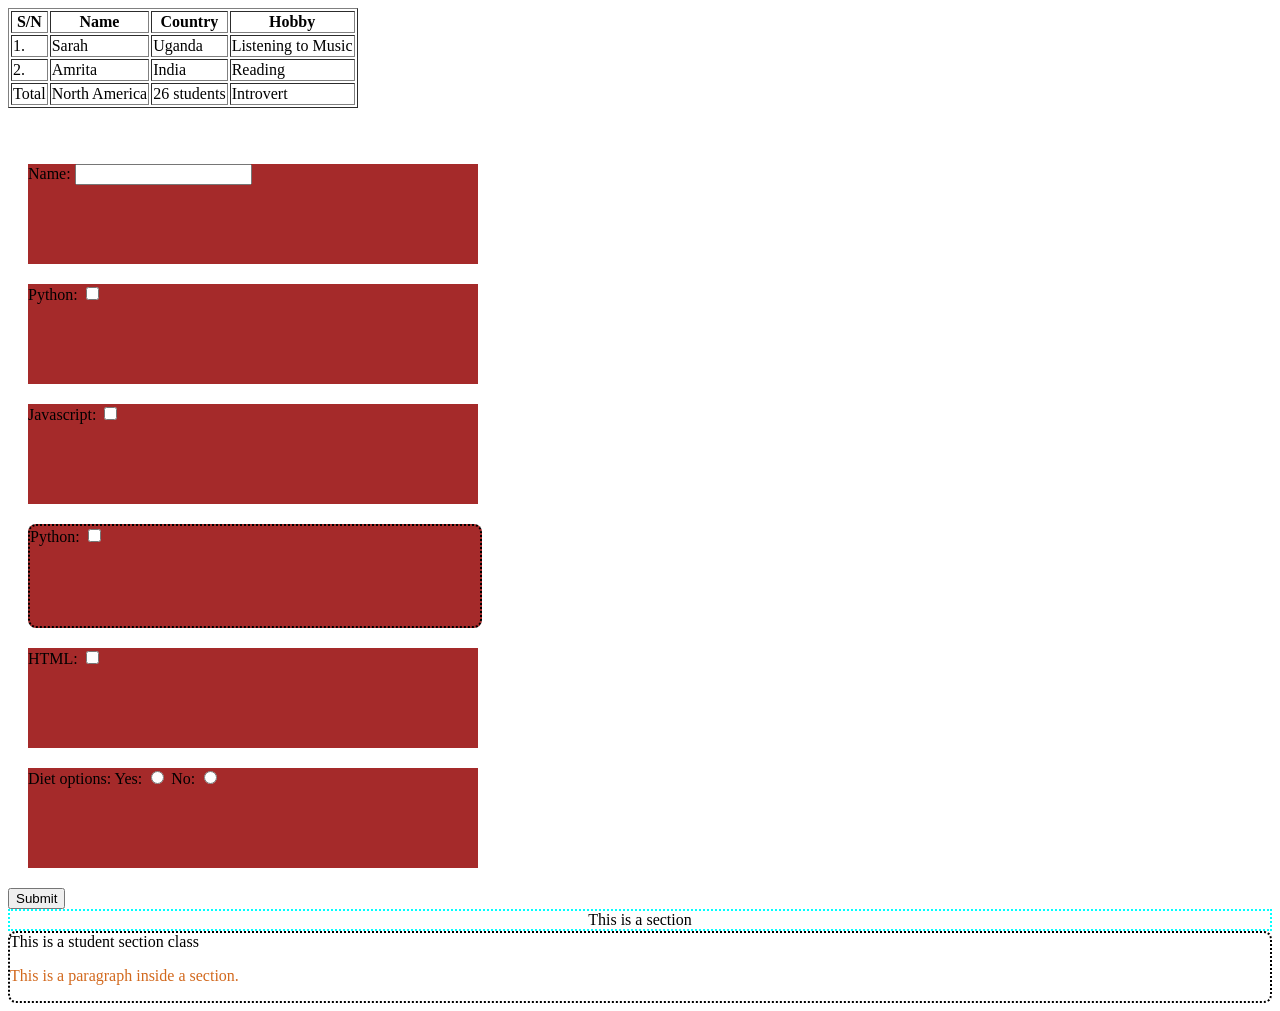
==== index.html @ 8631b783 "practice files for HTML & CSS." ====
<!DOCTYPE html>
<html>
    <head> <!-- instructions for web browser -->
        <meta name="viewport" content="width=device-width"> <!-- To ensure responsiveness, mobile-friendly -->
        <meta name="author" content="Femi"> <!-- To give name of author of document -->
        <meta name="description" content="WIT HTML/CSS practice">
        <meta charset="UTF-8">
        <title>First HTML practice code</title>
        <link href="./style.css" rel="stylesheet"> <!-- link from CSS file -->
    </head>
    <body> <!-- content for webpage -->

        <!-- Div (essentially containers)-->
        <!-- <div style="background-color: blue;">
            hello one
        </div>
        <div style="background-color: green;">
            hello two
        </div> -->

        <!-- Span -->
        <!-- <span style="background-color: blueviolet;">Span one</span>
        <span style="background-color: greenyellow;">Span two</span>
        <p>My name is <span style="color: brown;">Amrita</span></p> -->

        <!-- Header -->
        <!-- <header>
            This is a header tag
        </header> -->

        <!-- Text styles -->
        <!-- <h1>This is a H1</h1>
        <h2>This is a H2</h2>
        <h3>This is a H3</h3>
        <h4>This is a H4</h4>
        <h5>This is a H5</h5>
        <h6>This is a H6</h6>
        <p>This is a paragraph</p> -->

        <!-- List -->
        <!-- Unordered list -->
        <!-- <p>List of students</p>
        <ul>
            <li>Faranak</li>
            <li>Amrita</li>
            <li>Ellie</li>
            <li>Cindy</li>
            <li>Hyejin</li>
        </ul> -->
        <!-- Ordered List -->
        <!-- <p>List of courses</p>
        <ol type="a">
            <li>Scratch</li>
            <li>Python</li>
            <li>HTML</li>
            <li>CSS</li>
        </ol> -->

        <!-- Anchor tag -->
         <!-- <a href="https://www.linkedin.com/feed/" target="_blank">LinkedIn Profile</a> href - attribute -->

        <!-- Table -->
         <table border="1">
            <thead> 
                <tr>
                    <th>S/N</th>  <!-- Heading - <th> -->
                    <th>Name</th>
                    <th>Country</th>
                    <th>Hobby</th>
                </tr>
            </thead>
            <tbody>
                <tr>
                    <td>1.</td>  <!-- Data - <td> -->
                    <td>Sarah</td>
                    <td>Uganda</td>
                    <td>Listening to Music</td>
                </tr>
                <tr>
                    <td>2.</td>
                    <td>Amrita</td>
                    <td>India</td>
                    <td>Reading</td>
                </tr>
            </tbody>
            <tfoot>
                <tr>
                    <td>Total</td>
                    <td>North America</td>
                    <td>26 students</td>
                    <td>Introvert</td>
                </tr>
            </tfoot>
         </table>
         <br>
         <br>
         <!-- Forms -->
          <form action="/login", method="POST"> <!-- when getting data -> method: GET; when submitting/sending data -> method: POST -->
            <div>
                <label for="name">Name:</label>
                <input type="text" id="name">
            </div>
            <div>
                <label>Python:</label>
                <input type="checkbox">
            </div>
            <div>
                <label>Javascript:</label>
                <input type="checkbox">
            </div>
            <div class="studentSection">
                <label>Python:</label>
                <input type="checkbox">
            </div>
             <div>
                <label>HTML:</label>
                <input type="checkbox">
            </div>
             <div>
                <label>Diet options:</label>
                <label for="yes">Yes:</label>
                <input type="radio" id="yes" name="diet-options">
                <label for="no">No:</label>
                <input type="radio" id="no" name="diet-options">
            </div>
            <!-- <button>Submit</button> -->
            <input type="submit" value="Submit">
          </form>

          <section id="firstSection">
            This is a section
          </section>
          <section class="studentSection">
            This is a student section class
            <p> This is a paragraph inside a section.</p>
          </section>
    </body>
</html>
---- style.css ----
div{
    /* properties: value */
    background-color: brown;
    width:450px;
    height:100px;
    margin:20px;
}


#firstSection{
    text-align: center;
    border: 1px solid blue;
}

.studentSection{
    border: 2px dotted black;
    border-radius: 8px;
}

section p{
    color:chocolate
}

section#firstSection{
    border: 2px dotted cyan;
}
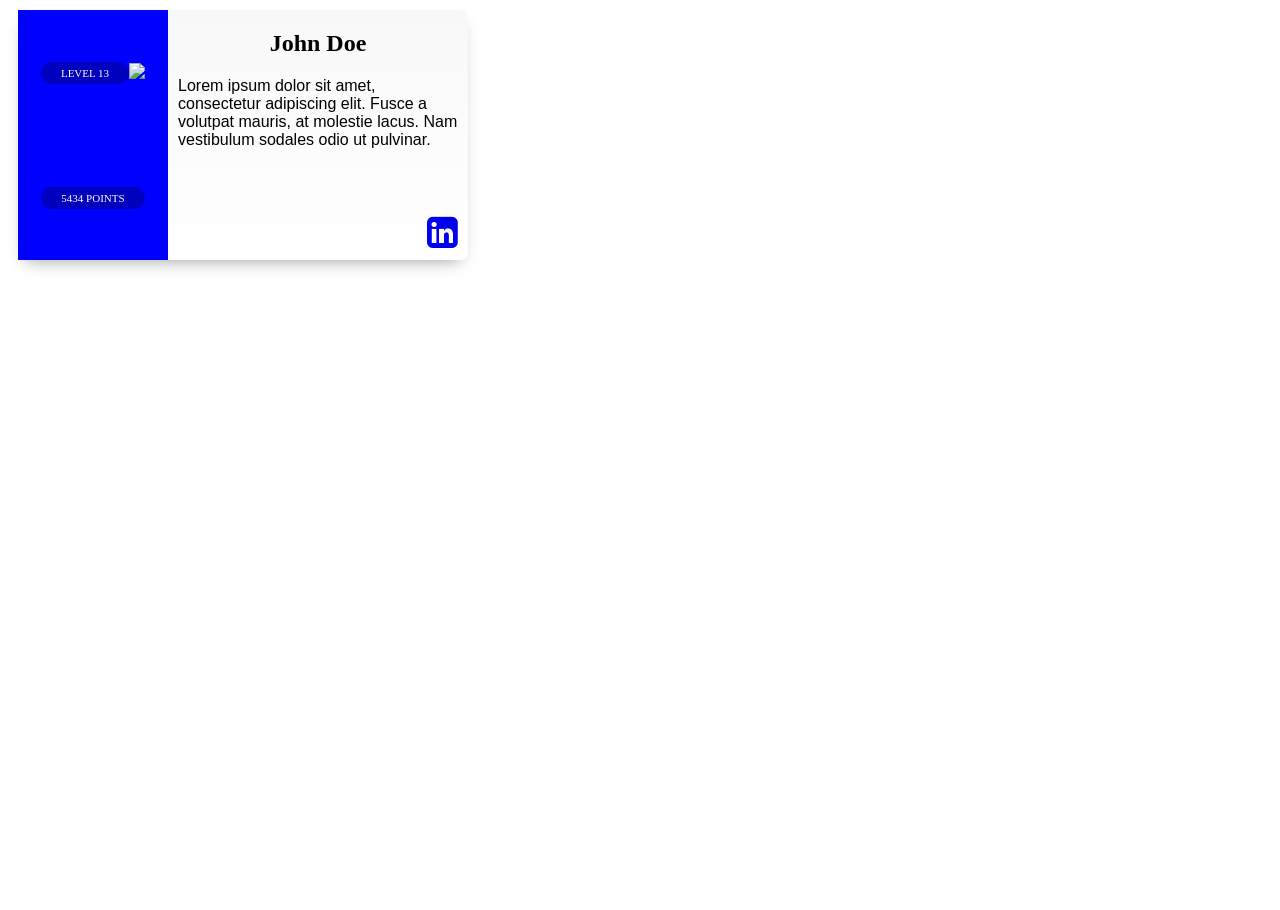
==== commit fc2d386f: "classwork for WIT cards" ====
--- a/index.html
+++ b/index.html
@@ -1,138 +1,43 @@
 <!DOCTYPE html>
 <html>
-    <head> <!-- instructions for web browser -->
-        <meta name="viewport" content="width=device-width"> <!-- To ensure responsiveness, mobile-friendly -->
-        <meta name="author" content="Femi"> <!-- To give name of author of document -->
-        <meta name="description" content="WIT HTML/CSS practice">
+    <head>
         <meta charset="UTF-8">
-        <title>First HTML practice code</title>
-        <link href="./style.css" rel="stylesheet"> <!-- link from CSS file -->
+        <meta name="viewport" content="width=device-width">
+        <link href="./style.css" rel="stylesheet">
+        <link href="https://cdnjs.cloudflare.com/ajax/libs/font-awesome/4.7.0/css/font-awesome.min.css" rel="stylesheet">
+        <title>WIT Cards</title>
     </head>
-    <body> <!-- content for webpage -->
-
-        <!-- Div (essentially containers)-->
-        <!-- <div style="background-color: blue;">
-            hello one
-        </div>
-        <div style="background-color: green;">
-            hello two
-        </div> -->
-
-        <!-- Span -->
-        <!-- <span style="background-color: blueviolet;">Span one</span>
-        <span style="background-color: greenyellow;">Span two</span>
-        <p>My name is <span style="color: brown;">Amrita</span></p> -->
-
-        <!-- Header -->
-        <!-- <header>
-            This is a header tag
-        </header> -->
-
-        <!-- Text styles -->
-        <!-- <h1>This is a H1</h1>
-        <h2>This is a H2</h2>
-        <h3>This is a H3</h3>
-        <h4>This is a H4</h4>
-        <h5>This is a H5</h5>
-        <h6>This is a H6</h6>
-        <p>This is a paragraph</p> -->
-
-        <!-- List -->
-        <!-- Unordered list -->
-        <!-- <p>List of students</p>
-        <ul>
-            <li>Faranak</li>
-            <li>Amrita</li>
-            <li>Ellie</li>
-            <li>Cindy</li>
-            <li>Hyejin</li>
-        </ul> -->
-        <!-- Ordered List -->
-        <!-- <p>List of courses</p>
-        <ol type="a">
-            <li>Scratch</li>
-            <li>Python</li>
-            <li>HTML</li>
-            <li>CSS</li>
-        </ol> -->
-
-        <!-- Anchor tag -->
-         <!-- <a href="https://www.linkedin.com/feed/" target="_blank">LinkedIn Profile</a> href - attribute -->
-
-        <!-- Table -->
-         <table border="1">
-            <thead> 
-                <tr>
-                    <th>S/N</th>  <!-- Heading - <th> -->
-                    <th>Name</th>
-                    <th>Country</th>
-                    <th>Hobby</th>
-                </tr>
-            </thead>
-            <tbody>
-                <tr>
-                    <td>1.</td>  <!-- Data - <td> -->
-                    <td>Sarah</td>
-                    <td>Uganda</td>
-                    <td>Listening to Music</td>
-                </tr>
-                <tr>
-                    <td>2.</td>
-                    <td>Amrita</td>
-                    <td>India</td>
-                    <td>Reading</td>
-                </tr>
-            </tbody>
-            <tfoot>
-                <tr>
-                    <td>Total</td>
-                    <td>North America</td>
-                    <td>26 students</td>
-                    <td>Introvert</td>
-                </tr>
-            </tfoot>
-         </table>
-         <br>
-         <br>
-         <!-- Forms -->
-          <form action="/login", method="POST"> <!-- when getting data -> method: GET; when submitting/sending data -> method: POST -->
-            <div>
-                <label for="name">Name:</label>
-                <input type="text" id="name">
+    <body>
+        <!-- Container for the cards -->
+         <section class="container">
+            <div class="card">
+                <div class="left-info">
+                    <div> <!-- all these would work without div as well, but for styling purpose(chaining) we add div-->
+                        <p id="user-level">Level 13</p>
+                    </div>
+                    <div>
+                        <img src="https://cdn-icons-png.flaticon.com/512/147/147144.png"> <!-- To access this img, either div img / .card .left-info img-->
+                    </div>
+                    <div>
+                        <p id="user-points">5434 points</p>
+                    </div>
+                </div>
+                <div class="right-info">
+                    <header> <!-- Simply h1 will also work without header, but for semantics, we use <header>-->
+                        <h1>John Doe</h1>
+                    </header>
+                    <div>
+                        <p id="user-description">
+                            Lorem ipsum dolor sit amet, consectetur adipiscing elit. Fusce a volutpat mauris, at molestie lacus. Nam vestibulum sodales odio ut pulvinar.
+                        </p>
+                    </div>
+                    <div class="linkedin">
+                        <a href="https://www.linkedin.com/feed/">
+                            <i class="fa fa-linkedin-square"></i>
+                        </a>
+                    </div>
+                </div>
             </div>
-            <div>
-                <label>Python:</label>
-                <input type="checkbox">
-            </div>
-            <div>
-                <label>Javascript:</label>
-                <input type="checkbox">
-            </div>
-            <div class="studentSection">
-                <label>Python:</label>
-                <input type="checkbox">
-            </div>
-             <div>
-                <label>HTML:</label>
-                <input type="checkbox">
-            </div>
-             <div>
-                <label>Diet options:</label>
-                <label for="yes">Yes:</label>
-                <input type="radio" id="yes" name="diet-options">
-                <label for="no">No:</label>
-                <input type="radio" id="no" name="diet-options">
-            </div>
-            <!-- <button>Submit</button> -->
-            <input type="submit" value="Submit">
-          </form>
-
-          <section id="firstSection">
-            This is a section
-          </section>
-          <section class="studentSection">
-            This is a student section class
-            <p> This is a paragraph inside a section.</p>
-          </section>
+         </section>
     </body>
 </html>
--- a/style.css
+++ b/style.css
@@ -1,26 +1,70 @@
-div{
-    /* properties: value */
-    background-color: brown;
-    width:450px;
-    height:100px;
-    margin:20px;
+html, body{
+    height: 100%;
+    width: 100%;
 }
 
-
-#firstSection{
-    text-align: center;
-    border: 1px solid blue;
+.card{
+    width:450px;
+    height:250px;
+    background: linear-gradient(#f8f8f8,#ffffff);
+    box-shadow: 0 8px 16px -8px rgba(0, 0, 0, 0.4);
+    border-radius: 8px;
+    margin: 10px;
+    position: relative;
 }
 
-.studentSection{
-    border: 2px dotted black;
-    border-radius: 8px;
+.card .left-info img{
+    height: 100px;
+    width: auto;
 }
 
-section p{
-    color:chocolate
+/* Float left-side to left */
+.card .left-info{
+    float: left;
+    width: 150px;
+    height: 100%;
+    position: relative;
+    background-color: blue;
+    display: flex;
+    flex-wrap: wrap;
+    align-items: center;
+    justify-content: center;
 }
 
-section#firstSection{
-    border: 2px dotted cyan;
+.card .left-info #user-level, .card .left-info #user-points{
+    color: #ffffff;
+    background: rgba(0, 0, 0, 0.25);
+    padding: 5px 20px;
+    font-size: 11px;
+    border-radius: 40px;
+    text-transform: uppercase;
+}
+
+.card .right-info{
+    width: calc(100% - 150px);
+    height: 100%;
+    float: right;
+}
+
+.card .right-info header h1{
+    text-align: center;
+}
+
+.card .right-info #user-description{
+    padding: 0 10px;
+    font-family: Arial, Helvetica, sans-serif;
+}
+
+.fa-linkedin-square{
+    font-size: 36px !important;
+}
+
+.card .right-info .linkedin{
+    position: absolute;
+    bottom: 10px;
+    right: 10px;
+}
+
+.fa-linkedin-square:hover{
+    color: red;
 }
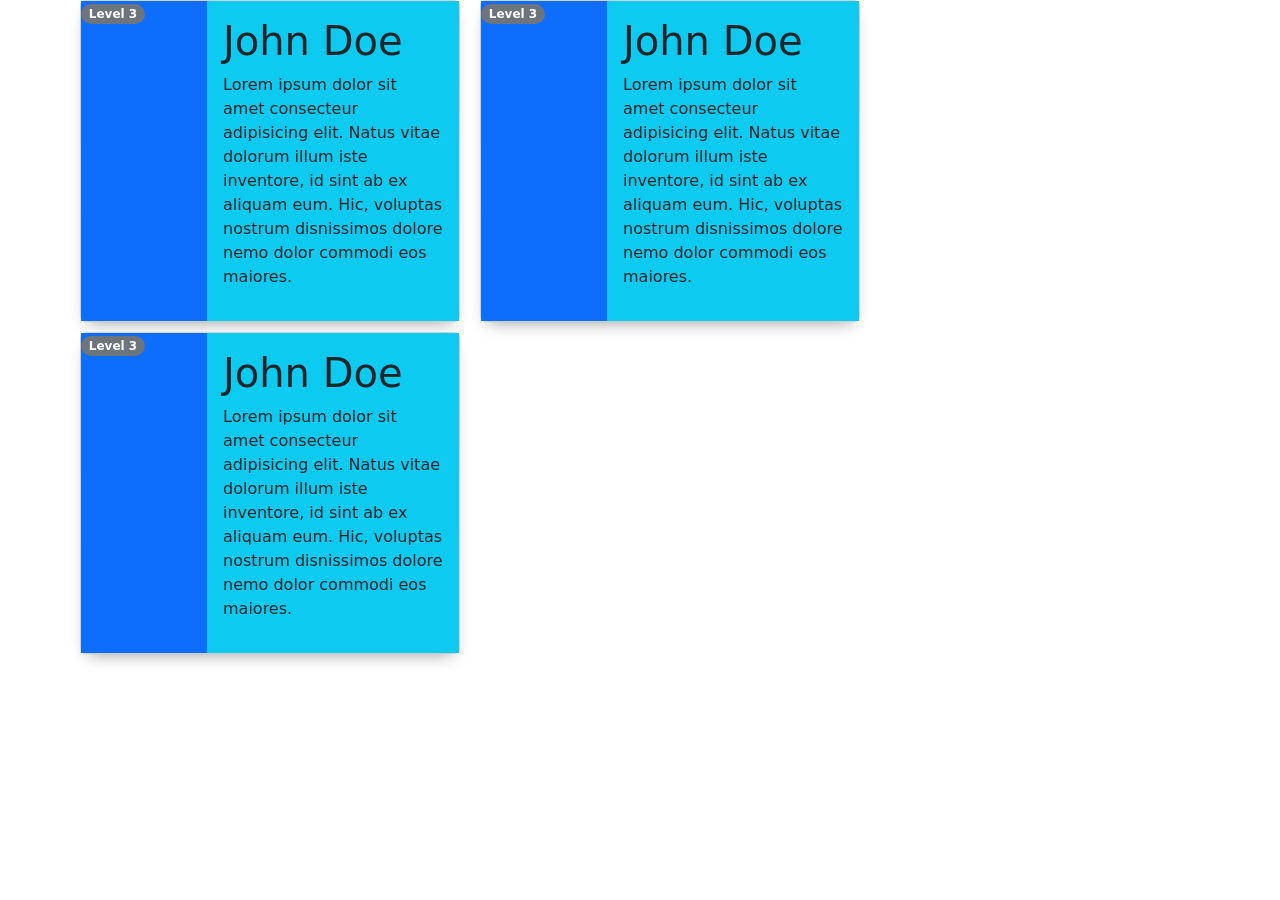
==== commit 6e836f6e: "Bootstrap grid practice" ====
--- a/index.html
+++ b/index.html
@@ -2,42 +2,48 @@
 <html>
     <head>
         <meta charset="UTF-8">
-        <meta name="viewport" content="width=device-width">
+        <meta name="viewport" content="width=device-width initial-scale=1"> <!-- Scaling to 100%; if initial-scale=2; zooomed in & viewed at 200% -->
         <link href="./style.css" rel="stylesheet">
-        <link href="https://cdnjs.cloudflare.com/ajax/libs/font-awesome/4.7.0/css/font-awesome.min.css" rel="stylesheet">
-        <title>WIT Cards</title>
+        <link href="https://cdn.jsdelivr.net/npm/bootstrap@5.3.6/dist/css/bootstrap.min.css" rel="stylesheet" integrity="sha384-4Q6Gf2aSP4eDXB8Miphtr37CMZZQ5oXLH2yaXMJ2w8e2ZtHTl7GptT4jmndRuHDT" crossorigin="anonymous">
+        <title>Bootstrap Class</title>
+
     </head>
+
     <body>
-        <!-- Container for the cards -->
-         <section class="container">
-            <div class="card">
-                <div class="left-info">
-                    <div> <!-- all these would work without div as well, but for styling purpose(chaining) we add div-->
-                        <p id="user-level">Level 13</p>
+        <!-- Container dimensions already specified by Bootstrap. we just call it here. adding a background color from another boostrap class for primary color. -->
+        <!-- Just container doesn't occupy entire screen. To occupy entire screen, use container-fluid. -->
+       
+        <section class="container">
+            <div class="row">
+                <div class="col-lg-4 col-md-6 card p-0 d-flex flex-row">
+                    <div class="col-lg-4 bg-primary"> <!-- This column-->
+                        <p class="badge rounded-pill text-bg-secondary">Level 3</p>
                     </div>
-                    <div>
-                        <img src="https://cdn-icons-png.flaticon.com/512/147/147144.png"> <!-- To access this img, either div img / .card .left-info img-->
-                    </div>
-                    <div>
-                        <p id="user-points">5434 points</p>
+                    <div class="col-lg-8 bg-info p-3"> <!-- And this column should evalaute to 12-->
+                        <h1>John Doe</h1>
+                        <p>Lorem ipsum dolor sit amet consecteur adipisicing elit. Natus vitae dolorum illum iste inventore, id sint ab ex aliquam eum. Hic, voluptas nostrum disnissimos dolore nemo dolor commodi eos maiores.</p>
                     </div>
                 </div>
-                <div class="right-info">
-                    <header> <!-- Simply h1 will also work without header, but for semantics, we use <header>-->
+                <div class="col-lg-4 col-md-6 card p-0 d-flex flex-row">
+                    <div class="col-lg-4 bg-primary"> <!-- This column-->
+                        <p class="badge rounded-pill text-bg-secondary">Level 3</p>
+                    </div>
+                    <div class="col-lg-8 bg-info p-3"> <!-- And this column should evalaute to 12-->
                         <h1>John Doe</h1>
-                    </header>
-                    <div>
-                        <p id="user-description">
-                            Lorem ipsum dolor sit amet, consectetur adipiscing elit. Fusce a volutpat mauris, at molestie lacus. Nam vestibulum sodales odio ut pulvinar.
-                        </p>
+                        <p>Lorem ipsum dolor sit amet consecteur adipisicing elit. Natus vitae dolorum illum iste inventore, id sint ab ex aliquam eum. Hic, voluptas nostrum disnissimos dolore nemo dolor commodi eos maiores.</p>
                     </div>
-                    <div class="linkedin">
-                        <a href="https://www.linkedin.com/feed/">
-                            <i class="fa fa-linkedin-square"></i>
-                        </a>
+                </div>
+                <div class="col-lg-4 col-md-6 card p-0 d-flex flex-row">
+                    <div class="col-lg-4 bg-primary"> <!-- This column-->
+                        <p class="badge rounded-pill text-bg-secondary">Level 3</p>
+                    </div>
+                    <div class="col-lg-8 bg-info p-3"> <!-- And this column should evalaute to 12-->
+                        <h1>John Doe</h1>
+                        <p>Lorem ipsum dolor sit amet consecteur adipisicing elit. Natus vitae dolorum illum iste inventore, id sint ab ex aliquam eum. Hic, voluptas nostrum disnissimos dolore nemo dolor commodi eos maiores.</p>
                     </div>
                 </div>
             </div>
-         </section>
+        </section>
+        <script src="https://cdn.jsdelivr.net/npm/bootstrap@5.3.6/dist/js/bootstrap.bundle.min.js" integrity="sha384-j1CDi7MgGQ12Z7Qab0qlWQ/Qqz24Gc6BM0thvEMVjHnfYGF0rmFCozFSxQBxwHKO" crossorigin="anonymous"></script>
     </body>
 </html>
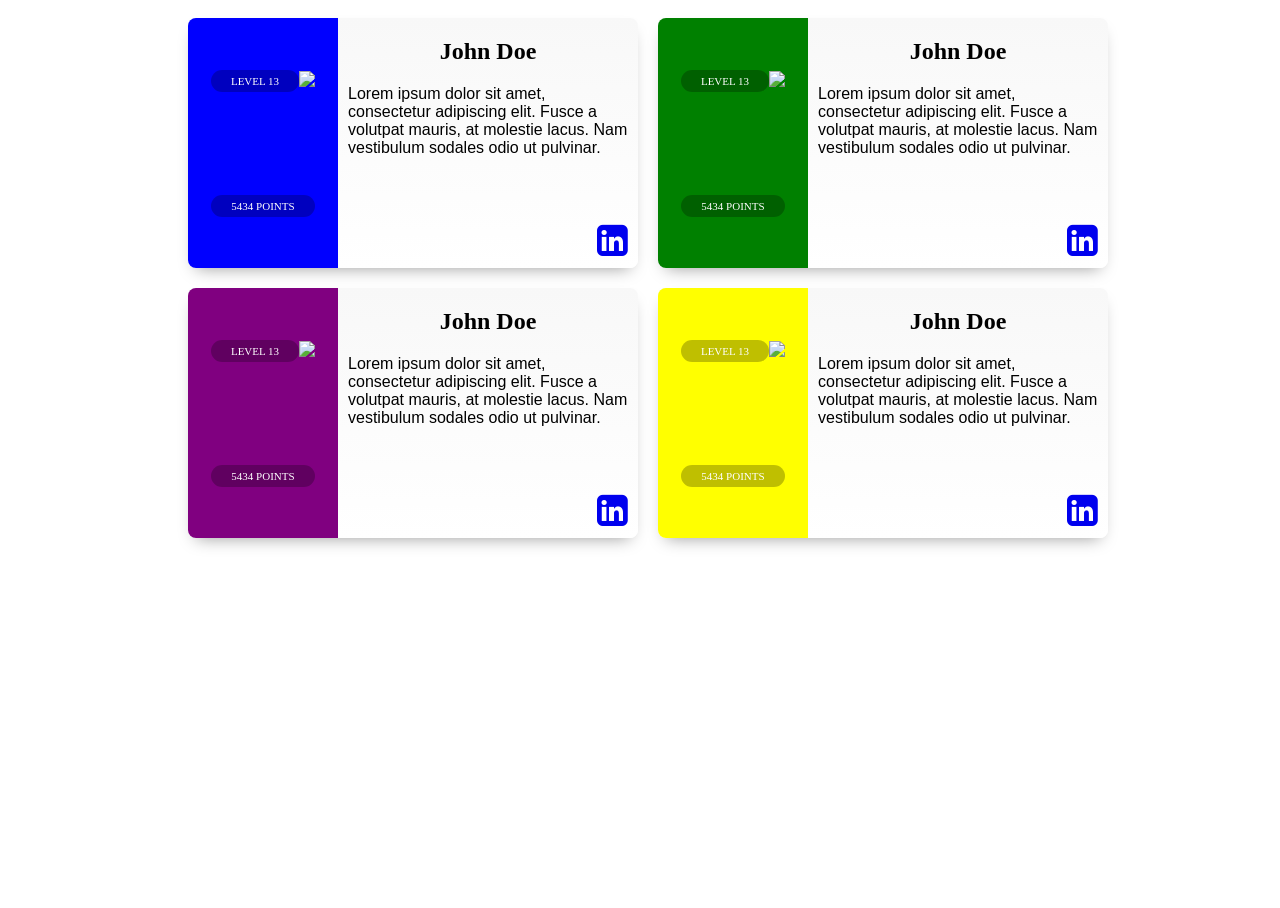
==== commit c91996eb: "WIT cards completion" ====
--- a/index.html
+++ b/index.html
@@ -2,48 +2,134 @@
 <html>
     <head>
         <meta charset="UTF-8">
-        <meta name="viewport" content="width=device-width initial-scale=1"> <!-- Scaling to 100%; if initial-scale=2; zooomed in & viewed at 200% -->
+        <meta name="viewport" content="width=device-width">
         <link href="./style.css" rel="stylesheet">
-        <link href="https://cdn.jsdelivr.net/npm/bootstrap@5.3.6/dist/css/bootstrap.min.css" rel="stylesheet" integrity="sha384-4Q6Gf2aSP4eDXB8Miphtr37CMZZQ5oXLH2yaXMJ2w8e2ZtHTl7GptT4jmndRuHDT" crossorigin="anonymous">
-        <title>Bootstrap Class</title>
-
+        <link href="https://cdnjs.cloudflare.com/ajax/libs/font-awesome/4.7.0/css/font-awesome.min.css" rel="stylesheet">
+        <title>WIT Cards</title>
     </head>
-
     <body>
-        <!-- Container dimensions already specified by Bootstrap. we just call it here. adding a background color from another boostrap class for primary color. -->
-        <!-- Just container doesn't occupy entire screen. To occupy entire screen, use container-fluid. -->
-       
-        <section class="container">
-            <div class="row">
-                <div class="col-lg-4 col-md-6 card p-0 d-flex flex-row">
-                    <div class="col-lg-4 bg-primary"> <!-- This column-->
-                        <p class="badge rounded-pill text-bg-secondary">Level 3</p>
+        <!-- Container for the cards -->
+         <section class="container">
+            <!-- Individual card -->
+            <div class="card">
+                <div class="left-info" style="--background-color: blue">
+                    <div> <!-- all these would work without div as well, but for styling purpose(chaining) we add div-->
+                        <p id="user-level">Level 13</p>
                     </div>
-                    <div class="col-lg-8 bg-info p-3"> <!-- And this column should evalaute to 12-->
-                        <h1>John Doe</h1>
-                        <p>Lorem ipsum dolor sit amet consecteur adipisicing elit. Natus vitae dolorum illum iste inventore, id sint ab ex aliquam eum. Hic, voluptas nostrum disnissimos dolore nemo dolor commodi eos maiores.</p>
+                    <div>
+                        <img src="https://cdn-icons-png.flaticon.com/512/147/147144.png"> <!-- To access this img, either div img / .card .left-info img-->
+                    </div>
+                    <div>
+                        <p id="user-points">5434 points</p>
                     </div>
                 </div>
-                <div class="col-lg-4 col-md-6 card p-0 d-flex flex-row">
-                    <div class="col-lg-4 bg-primary"> <!-- This column-->
-                        <p class="badge rounded-pill text-bg-secondary">Level 3</p>
+                <div class="right-info">
+                    <header> <!-- Simply h1 will also work without header, but for semantics, we use <header>-->
+                        <h1>John Doe</h1>
+                    </header>
+                    <div>
+                        <p id="user-description">
+                            Lorem ipsum dolor sit amet, consectetur adipiscing elit. Fusce a volutpat mauris, at molestie lacus. Nam vestibulum sodales odio ut pulvinar.
+                        </p>
                     </div>
-                    <div class="col-lg-8 bg-info p-3"> <!-- And this column should evalaute to 12-->
-                        <h1>John Doe</h1>
-                        <p>Lorem ipsum dolor sit amet consecteur adipisicing elit. Natus vitae dolorum illum iste inventore, id sint ab ex aliquam eum. Hic, voluptas nostrum disnissimos dolore nemo dolor commodi eos maiores.</p>
-                    </div>
-                </div>
-                <div class="col-lg-4 col-md-6 card p-0 d-flex flex-row">
-                    <div class="col-lg-4 bg-primary"> <!-- This column-->
-                        <p class="badge rounded-pill text-bg-secondary">Level 3</p>
-                    </div>
-                    <div class="col-lg-8 bg-info p-3"> <!-- And this column should evalaute to 12-->
-                        <h1>John Doe</h1>
-                        <p>Lorem ipsum dolor sit amet consecteur adipisicing elit. Natus vitae dolorum illum iste inventore, id sint ab ex aliquam eum. Hic, voluptas nostrum disnissimos dolore nemo dolor commodi eos maiores.</p>
+                    <div class="linkedin">
+                        <a href="https://www.linkedin.com/feed/">
+                            <i class="fa fa-linkedin-square"></i>
+                        </a>
                     </div>
                 </div>
             </div>
-        </section>
-        <script src="https://cdn.jsdelivr.net/npm/bootstrap@5.3.6/dist/js/bootstrap.bundle.min.js" integrity="sha384-j1CDi7MgGQ12Z7Qab0qlWQ/Qqz24Gc6BM0thvEMVjHnfYGF0rmFCozFSxQBxwHKO" crossorigin="anonymous"></script>
+
+            <!-- Individual card -->
+             <div class="card">
+                <div class="left-info" style="--background-color: green">
+                    <div> <!-- all these would work without div as well, but for styling purpose(chaining) we add div-->
+                        <p id="user-level">Level 13</p>
+                    </div>
+                    <div>
+                        <img src="https://cdn-icons-png.flaticon.com/512/147/147144.png"> <!-- To access this img, either div img / .card .left-info img-->
+                    </div>
+                    <div>
+                        <p id="user-points">5434 points</p>
+                    </div>
+                </div>
+                <div class="right-info">
+                    <header> <!-- Simply h1 will also work without header, but for semantics, we use <header>-->
+                        <h1>John Doe</h1>
+                    </header>
+                    <div>
+                        <p id="user-description">
+                            Lorem ipsum dolor sit amet, consectetur adipiscing elit. Fusce a volutpat mauris, at molestie lacus. Nam vestibulum sodales odio ut pulvinar.
+                        </p>
+                    </div>
+                    <div class="linkedin">
+                        <a href="https://www.linkedin.com/feed/">
+                            <i class="fa fa-linkedin-square"></i>
+                        </a>
+                    </div>
+                </div>
+            </div>
+
+
+             <!-- Individual card -->
+             <div class="card">
+                <div class="left-info" style="--background-color: purple">
+                    <div> <!-- all these would work without div as well, but for styling purpose(chaining) we add div-->
+                        <p id="user-level">Level 13</p>
+                    </div>
+                    <div>
+                        <img src="https://cdn-icons-png.flaticon.com/512/147/147144.png"> <!-- To access this img, either div img / .card .left-info img-->
+                    </div>
+                    <div>
+                        <p id="user-points">5434 points</p>
+                    </div>
+                </div>
+                <div class="right-info">
+                    <header> <!-- Simply h1 will also work without header, but for semantics, we use <header>-->
+                        <h1>John Doe</h1>
+                    </header>
+                    <div>
+                        <p id="user-description">
+                            Lorem ipsum dolor sit amet, consectetur adipiscing elit. Fusce a volutpat mauris, at molestie lacus. Nam vestibulum sodales odio ut pulvinar.
+                        </p>
+                    </div>
+                    <div class="linkedin">
+                        <a href="https://www.linkedin.com/feed/">
+                            <i class="fa fa-linkedin-square"></i>
+                        </a>
+                    </div>
+                </div>
+            </div>
+
+            <!-- Individual card -->
+             <div class="card">
+                <div class="left-info" style="--background-color: yellow">
+                    <div> <!-- all these would work without div as well, but for styling purpose(chaining) we add div-->
+                        <p id="user-level">Level 13</p>
+                    </div>
+                    <div>
+                        <img src="https://cdn-icons-png.flaticon.com/512/147/147144.png"> <!-- To access this img, either div img / .card .left-info img-->
+                    </div>
+                    <div>
+                        <p id="user-points">5434 points</p>
+                    </div>
+                </div>
+                <div class="right-info">
+                    <header> <!-- Simply h1 will also work without header, but for semantics, we use <header>-->
+                        <h1>John Doe</h1>
+                    </header>
+                    <div>
+                        <p id="user-description">
+                            Lorem ipsum dolor sit amet, consectetur adipiscing elit. Fusce a volutpat mauris, at molestie lacus. Nam vestibulum sodales odio ut pulvinar.
+                        </p>
+                    </div>
+                    <div class="linkedin">
+                        <a href="https://www.linkedin.com/feed/">
+                            <i class="fa fa-linkedin-square"></i>
+                        </a>
+                    </div>
+                </div>
+            </div>
+         </section>
     </body>
 </html>
--- a/style.css
+++ b/style.css
@@ -1,6 +1,18 @@
+:root{
+    --background-color: green;
+}
+
 html, body{
     height: 100%;
     width: 100%;
+}
+
+.container {
+    display: flex;
+    flex-wrap: wrap;
+    width: 80%;
+    justify-content: center;
+    margin: auto;
 }
 
 .card{
@@ -11,6 +23,7 @@
     border-radius: 8px;
     margin: 10px;
     position: relative;
+    overflow: hidden;
 }
 
 .card .left-info img{
@@ -24,11 +37,11 @@
     width: 150px;
     height: 100%;
     position: relative;
-    background-color: blue;
     display: flex;
     flex-wrap: wrap;
     align-items: center;
     justify-content: center;
+    background: var(--background-color);
 }
 
 .card .left-info #user-level, .card .left-info #user-points{
